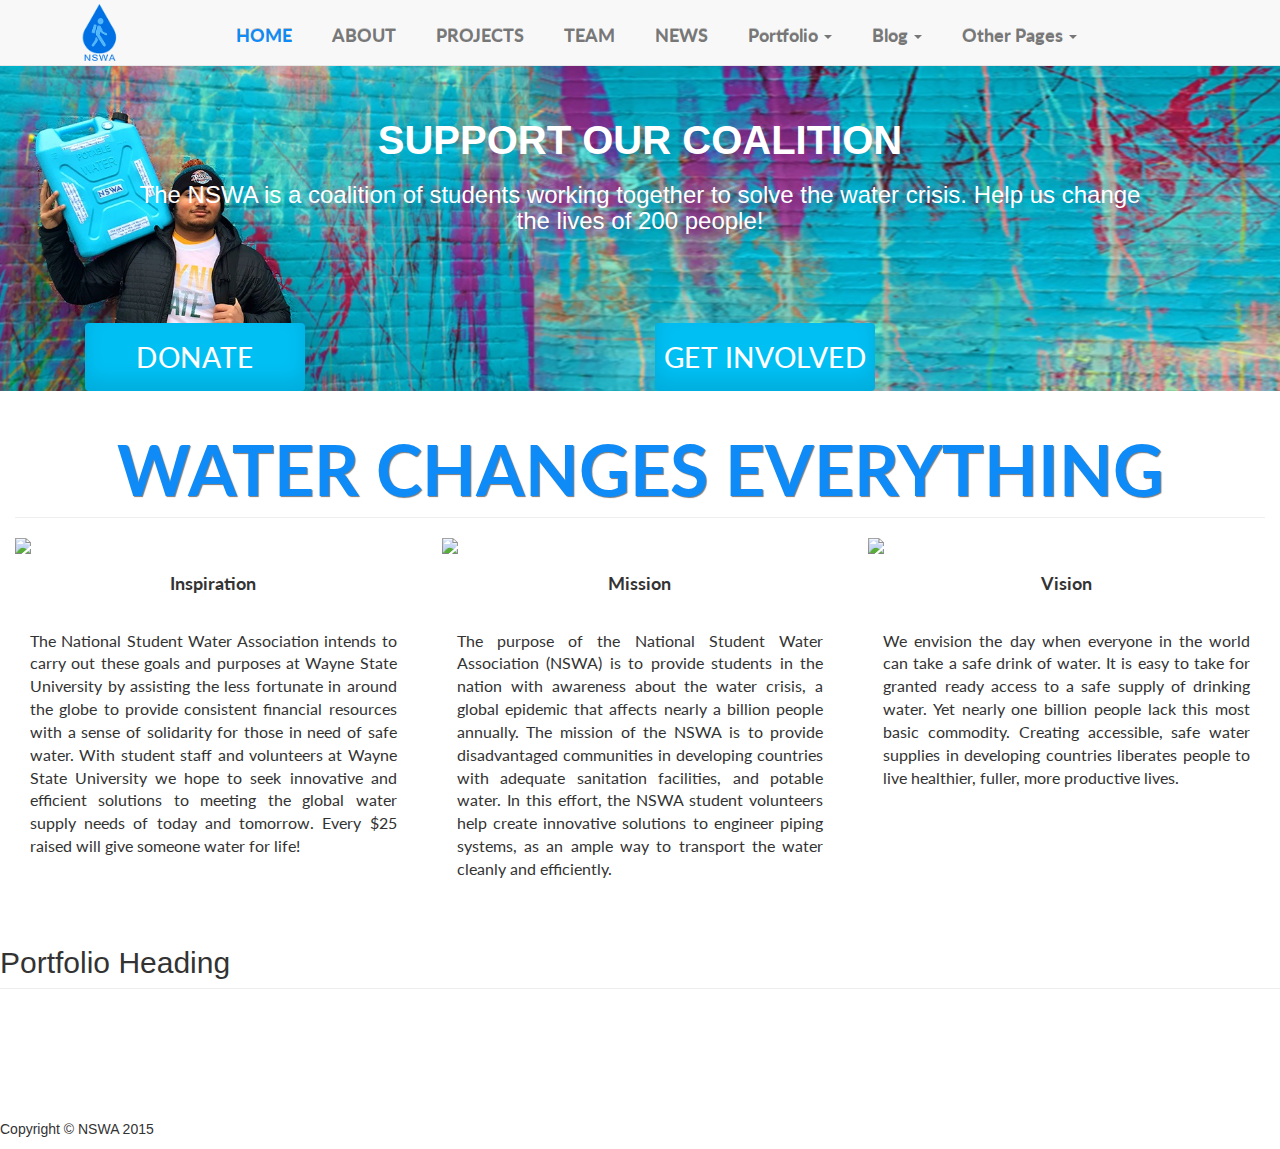
==== studentwater2/index.html @ d1b316e4 "1" ====
﻿<!DOCTYPE html>
<html lang="en">

<head>

    <meta charset="utf-8">
    <meta http-equiv="X-UA-Compatible" content="IE=edge">
    <meta name="viewport" content="width=device-width, initial-scale=1">
    <meta name="description" content="">
    <meta name="author" content="">

    <title>NSWA</title>

    <!-- Bootstrap Core CSS -->
    <link href="css/bootstrap.min.css" rel="stylesheet">

    <!-- Custom CSS -->
    <link href="css/modern-business.css" rel="stylesheet">
    <link href="css/landing.css" rel="stylesheet" />


    <!-- Custom Fonts -->
    <link href="font-awesome/css/font-awesome.min.css" rel="stylesheet" type="text/css">
    <link href="http://fonts.googleapis.com/css?family=Lato&amp;subset=latin,latin-ext" media="screen" rel="stylesheet" type="text/css">
    <!-- HTML5 Shim and Respond.js IE8 support of HTML5 elements and media queries -->
    <!-- WARNING: Respond.js doesn't work if you view the page via file:// -->
    <!--[if lt IE 9]>
        <script src="https://oss.maxcdn.com/libs/html5shiv/3.7.0/html5shiv.js"></script>
        <script src="https://oss.maxcdn.com/libs/respond.js/1.4.2/respond.min.js"></script>
    <![endif]-->
</head>

<body>
    <!-- Navigation -->
    <nav class="navbar navbar-default navbar-fixed-top" role="navigation">
        <div class="container">
            <!-- Brand and toggle get grouped for better mobile display -->
            <div class="navbar-header">
                <button type="button" class="navbar-toggle" data-toggle="collapse" data-target="#bs-example-navbar-collapse-1">
                    <span class="sr-only">Toggle navigation</span>
                    <span class="icon-bar"></span>
                    <span class="icon-bar"></span>
                    <span class="icon-bar"></span>
                </button>
                <a class="pull-left" href="index.html">
                    <img class="logo" alt="NSWA" src="img/logo.png" />
                </a>
            </div>
            <!-- Collect the nav links, forms, and other content for toggling -->
            <div class="collapse navbar-collapse" id="bs-example-navbar-collapse-1">
                <ul class="nav navbar-nav navbar-default">
                    <li>
                        <a style="color:#0e8bf6;" href="index.html">HOME</a>
                    </li>
                    <li>
                        <a href="about.html">ABOUT</a>
                    </li>
                    <li>
                        <a href="services.html">PROJECTS</a>
                    </li>
                    <li>
                        <a href="team.html">TEAM</a>
                    </li>
                    <li>
                        <a href="contact.html">NEWS</a>
                    </li>

                    <li class="dropdown">
                        <a href="#" class="dropdown-toggle" data-toggle="dropdown">Portfolio <b class="caret"></b></a>
                        <ul class="dropdown-menu">
                            <li>
                                <a href="portfolio-1-col.html">1 Column Portfolio</a>
                            </li>
                            <li>
                                <a href="portfolio-2-col.html">2 Column Portfolio</a>
                            </li>
                            <li>
                                <a href="portfolio-3-col.html">3 Column Portfolio</a>
                            </li>
                            <li>
                                <a href="portfolio-4-col.html">4 Column Portfolio</a>
                            </li>
                            <li>
                                <a href="portfolio-item.html">Single Portfolio Item</a>
                            </li>
                        </ul>
                    </li>
                    <li class="dropdown">
                        <a href="#" class="dropdown-toggle" data-toggle="dropdown">Blog <b class="caret"></b></a>
                        <ul class="dropdown-menu">
                            <li>
                                <a href="blog-home-1.html">Blog Home 1</a>
                            </li>
                            <li>
                                <a href="blog-home-2.html">Blog Home 2</a>
                            </li>
                            <li>
                                <a href="blog-post.html">Blog Post</a>
                            </li>
                        </ul>
                    </li>
                    <li class="dropdown">
                        <a href="#" class="dropdown-toggle" data-toggle="dropdown">Other Pages <b class="caret"></b></a>
                        <ul class="dropdown-menu">
                            <li>
                                <a href="full-width.html">Full Width Page</a>
                            </li>
                            <li>
                                <a href="sidebar.html">Sidebar Page</a>
                            </li>
                            <li>
                                <a href="faq.html">FAQ</a>
                            </li>
                            <li>
                                <a href="404.html">404</a>
                            </li>
                            <li>
                                <a href="pricing.html">Pricing Table</a>
                            </li>
                        </ul>
                    </li>
                </ul>
            </div>
            <!-- /.navbar-collapse -->
        </div>
        <!-- /.container -->
    </nav>

    <!-- Main Image-->
    <div class="header">
        <div class="container">
            <div style="background-color:transparent" class="jumbotron">
                <h1 style="font-weight: bold; font-size: 4rem;">SUPPORT OUR COALITION</h1>
                <h3> The NSWA is a coalition of students working together to solve the water crisis. Help us change the lives of 200 people!</h3>
            </div>
            <div class="container-fluid">
                <div class="row">
                    <div class="col-md-6">
                        <a role="button" class="btn btn-primary" href="https://donate.water.org/?a=A00000&utm_campaign=button_hero&c=Stripe&utm_medium=web&utm_content=%2F&utm_source=water_org">DONATE</a>
                    </div>
                    <div class="col-md-6">
                        <a role="button" class="btn btn-primary" href="http://www.studentwater.org/Contact">GET INVOLVED</a>
                    </div>
                </div>
            </div>
        </div>
    </div>

    <!-- Icons Section -->


    <div class="container-fluid">
        <div class="row">
            <div class="col-lg-12">
                <h1 class="page-header titlefont">
                    WATER CHANGES EVERYTHING
                </h1>
            </div>
        </div>

            <div class="row">

                <div class="col-md-4">
                    <img class="img-responsive img-center" src="/img/Inspiration.png" />
                    <div class="panel-heading">
                        <h4 class="pantext text-center">Inspiration</h4>
                    </div>
                    <div class="panbody panel-body">
                        <p style="text-align:justify">The National Student Water Association intends to carry out these goals and purposes at Wayne State University by assisting the less fortunate in around the globe to provide consistent financial resources with a sense of solidarity for those in need of safe water. With student staff and volunteers at Wayne State University we hope to seek innovative and efficient solutions to meeting the global water supply needs of today and tomorrow. Every $25 raised will give someone water for life!</p>
                    </div>
                </div>

                <div class="col-md-4">
                    <img class="img-responsive img-center" src="/img/mission.png" />
                    <div class="panel-heading">
                        <h4 class="pantext text-center">Mission</h4>
                    </div>
                    <div class="panbody panel-body">
                        <p style="text-align:justify">The purpose of the National Student Water Association (NSWA) is to provide students in the nation with awareness about the water crisis, a global epidemic that affects nearly a billion people annually. The mission of the NSWA is to provide disadvantaged communities in developing countries with adequate sanitation facilities, and potable water. In this effort, the NSWA student volunteers help create innovative solutions to engineer piping systems, as an ample way to transport the water cleanly and efficiently.</p>
                    </div>
                </div>

                <div class="col-md-4">
                    <img class="img-responsive img-center" src="/img/vision.png" />
                    <div class="panel-heading">
                        <h4 class="pantext text-center">Vision</h4>
                    </div>
                    <div class="panbody panel-body">
                        <p style="text-align:justify">We envision the day when everyone in the world can take a safe drink of water. It is easy to take for granted ready access to a safe supply of drinking water. Yet nearly one billion people lack this most basic commodity. Creating accessible, safe water supplies in developing countries liberates people to live healthier, fuller, more productive lives.</p>
                    </div>
                </div>

            </div>
        </div>

        <!-- /.row -->
        <!-- Portfolio Section -->
        <div class="row">
            <div class="col-lg-12">
                <h2 class="page-header">Portfolio Heading</h2>
            </div>
            <div class="col-md-4 col-sm-6">
                <a href="portfolio-item.html">
                    <img class="img-responsive img-portfolio img-hover" src="http://placehold.it/700x450" alt="">
                </a>
            </div>
            <div class="col-md-4 col-sm-6">
                <a href="portfolio-item.html">
                    <img class="img-responsive img-portfolio img-hover" src="http://placehold.it/700x450" alt="">
                </a>
            </div>
            <div class="col-md-4 col-sm-6">
                <a href="portfolio-item.html">
                    <img class="img-responsive img-portfolio img-hover" src="http://placehold.it/700x450" alt="">
                </a>
            </div>
            <div class="col-md-4 col-sm-6">
                <a href="portfolio-item.html">
                    <img class="img-responsive img-portfolio img-hover" src="http://placehold.it/700x450" alt="">
                </a>
            </div>
            <div class="col-md-4 col-sm-6">
                <a href="portfolio-item.html">
                    <img class="img-responsive img-portfolio img-hover" src="http://placehold.it/700x450" alt="">
                </a>
            </div>
            <div class="col-md-4 col-sm-6">
                <a href="portfolio-item.html">
                    <img class="img-responsive img-portfolio img-hover" src="http://placehold.it/700x450" alt="">
                </a>
            </div>
        </div>
        <!-- /.row -->
        <!-- Footer -->
        <footer>
            <div class="row">
                <div class="col-lg-12">
                    <p>Copyright &copy; NSWA 2015</p>
                </div>
            </div>
        </footer>

        <!-- /.container -->
        <!-- jQuery -->
        <script src="js/jquery.js"></script>

        <!-- Bootstrap Core JavaScript -->
        <script src="js/bootstrap.min.js"></script>

        <!-- Script to Activate the Carousel -->
        <script>
            $('.carousel').carousel({
                interval: 5000 //changes the speed
            })
        </script>

        <!-- Script to Resize the Header-->
        <!--<script>
        $(function () {
            $(window).on("load resize", function (){
                $(".header").css("height", window.innerHeight);
            });
        });
        </script>-->

</body>

</html>
---- studentwater2/css/modern-business.css ----
/*!
 * Start Bootstrap - Modern Business HTML Template (http://startbootstrap.com)
 * Code licensed under the Apache License v2.0.
 * For details, see http://www.apache.org/licenses/LICENSE-2.0.
 */

/* Global Styles */

html,
body {
    height: 100%;
}

body {
    padding-top: 50px; /* Required padding for .navbar-fixed-top. Remove if using .navbar-static-top. Change if height of navigation changes. */
}

.img-portfolio {
    margin-bottom: 30px;
}

.img-hover:hover {
    opacity: 0.8;
}

/* Home Page Carousel */

header.carousel {
    height: 50%;
}

header.carousel .item,
header.carousel .item.active,
header.carousel .carousel-inner {
    height: 100%;
}

header.carousel .fill {
    width: 100%;
    height: 100%;
    background-position: center;
    background-size: cover;
}

/* 404 Page Styles */

.error-404 {
    font-size: 100px;
}

/* Pricing Page Styles */

.price {
    display: block;
    font-size: 50px;
    line-height: 50px;
}

.price sup {
    top: -20px;
    left: 2px;
    font-size: 20px;
}

.period {
    display: block;
    font-style: italic;
}

/* Footer Styles */

footer {
    margin: 50px 0;
}

/* Responsive Styles */

@media(max-width:991px) {
    .customer-img,
    .img-related {
        margin-bottom: 30px;
    }
}

@media(max-width:767px) {
    .img-portfolio {
        margin-bottom: 15px;
    }

    header.carousel .carousel {
        height: 70%;
    }
}

.navbar img {
    width: 40%;
    height:auto;
}

.navbar-default .navbar-nav > li > a{
    margin-top:10px;
    text-shadow: 0 -1px 0 rgba(0,0,0,0.25);
    font-weight: bolder;
    font-family: "Lato";
    font-size:large;
    color: #777777;
    margin-right:10px;
}

.navbar-default .navbar-nav > li > a:hover, .navbar-default .navbar-nav > li > a:focus {
    /*background-color: #FFFF00;*/
    color: #0e8bf6;
}
---- studentwater2/css/landing.css ----
﻿body {

}
.titlefont {
    text-align: center !important;
    font-weight: bold;
    font-family: "Lato",sans-serif;
    font-size: 5em;
    clear: both !important;
    color: #0E8BF6;
    text-shadow:1px 1px 1px  #7B7A7A !important; 
}

.pantext{

    font-weight:bold;
    text-align:center;
    font-family:"Lato",Helvetica,Arial,sans-serif  !important;
    font-size:large;

        /*text-align: center !important;
    font-weight: bold;
    font-family: "Lato",sans-serif;
    font-size: 5em;
    clear: both !important;
    color: #0E8BF6;
    text-shadow:1px 1px 1px  #7B7A7A !important;*/ 
}

.panbody{
    font-weight:normal;
    text-align:center;
    font-family:"Lato",Helvetica,Arial,sans-serif  !important;
    font-size:medium;
}

.btn.btn-primary {
    background-color: #00BFF3;
    border-radius: 4px;
    box-shadow: 0px -10px 20px rgba(0,0,0,0.1) inset;
    float: left;
    font-family: "Lato",sans-serif;
    font-weight: 500;
    letter-spacing: 0.02em;
    padding: 14px 0px;
    text-align: center;
    border: medium none;
    font-size: 2em;
    width: 220px;
}
/*.header {
    position: relative;
    width: 100%;
    height-min: auto;
    text-align: center;
    color: #fff;
    background-image: url(../img/header.jpg);
    background-repeat:no-repeat !important;
    background-position:center !important;
    background-size: cover !important;
    -webkit-background-size: cover !important;
    -moz-background-size: cover !important;
    -o-background-size: cover !important;
}*/

.header {
    width: 100%;
    text-align: center;
    color: #fff;
    background-image: url(../img/header.jpg);
    background-repeat:no-repeat !important;
    background-size: cover !important;
    -webkit-background-size: cover !important;
    -moz-background-size: cover !important;
    -o-background-size: cover !important;
}

/*.fill-screen{
  width:100%;
  height:100%;
  /*height:calc(100% - 1px);*/
  /*background-image:url('../img/header.jpg');
  background-size:cover;
}*/*/

/*header {
    background-image: url(../img/header.jpg);
    position: relative;
    background-attachment: scroll;
    background-position: center center;
    background-size: cover;
    text-align: center;
    color: #fff;
}*/

 /*.panelHeadText{
    font-weight:bold;
    text-align:center;
    font-family:"Lato",Helvetica,Arial,sans-serif  !important;
    font-size:medium;
 }*/

img {
    width: 100%;
}




/*.navbar {
    margin-top:10px;
    text-shadow: 0 -1px 0 rgba(0,0,0,0.25);
    font-weight: bolder;
    font-family: "Lato";
    font-size:large;
    color: #777777;
    margin-right:10px;
}*/

/*.navbar img {
    width: 40%;
    height:auto;
}

.navbar-default .navbar-nav > li > a{
    margin-top:10px;
    text-shadow: 0 -1px 0 rgba(0,0,0,0.25);
    font-weight: bolder;
    font-family: "Lato";
    font-size:large;
    color: #777777;
    margin-right:10px;
}

.navbar-default .navbar-nav > li > a:hover, .navbar-default .navbar-nav > li > a:focus {
    /*background-color: #FFFF00;*/
    color: #0e8bf6;
}*/
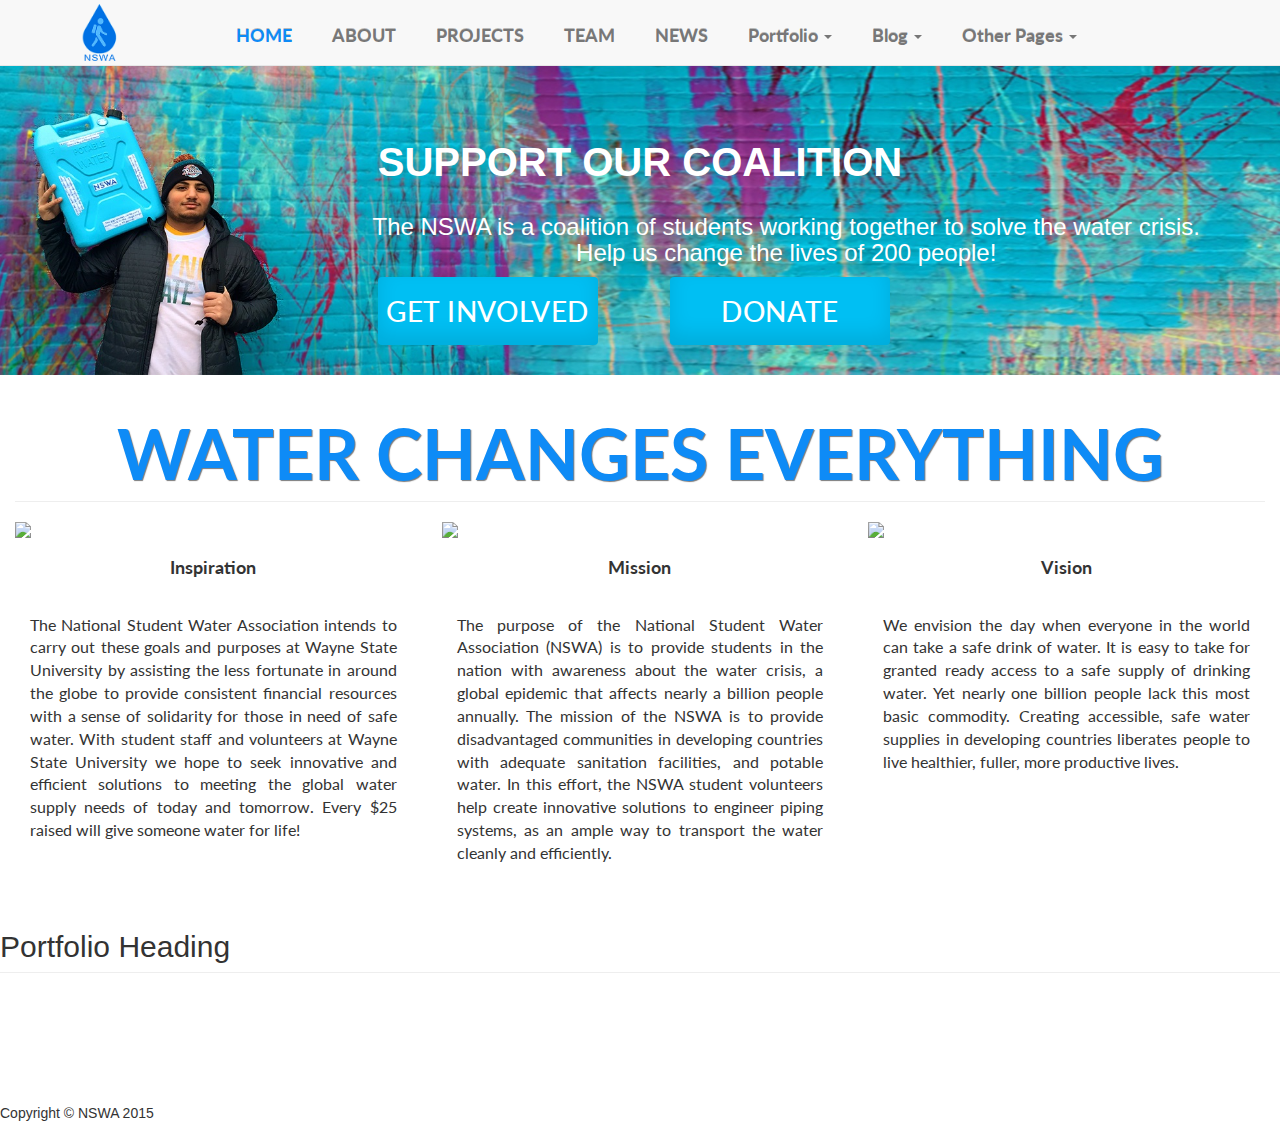
==== commit 15327419: "1" ====
--- a/studentwater2/index.html
+++ b/studentwater2/index.html
@@ -62,7 +62,7 @@
                         <a href="team.html">TEAM</a>
                     </li>
                     <li>
-                        <a href="contact.html">NEWS</a>
+                        <a href="news.html">NEWS</a>
                     </li>
 
                     <li class="dropdown">
@@ -127,36 +127,66 @@
     </nav>
 
     <!-- Main Image-->
-    <div class="header">
+    <!--<div class="header">
         <div class="container">
+            <div class="row" style="height:5em"></div>
             <div style="background-color:transparent" class="jumbotron">
                 <h1 style="font-weight: bold; font-size: 4rem;">SUPPORT OUR COALITION</h1>
                 <h3> The NSWA is a coalition of students working together to solve the water crisis. Help us change the lives of 200 people!</h3>
             </div>
-            <div class="container-fluid">
+            <div class="container">
                 <div class="row">
-                    <div class="col-md-6">
+                    <div class="col-md-2 col-md-offset-6">
                         <a role="button" class="btn btn-primary" href="https://donate.water.org/?a=A00000&utm_campaign=button_hero&c=Stripe&utm_medium=web&utm_content=%2F&utm_source=water_org">DONATE</a>
                     </div>
-                    <div class="col-md-6">
+                    <div class="col-md-2 col-md-pull-5">
                         <a role="button" class="btn btn-primary" href="http://www.studentwater.org/Contact">GET INVOLVED</a>
                     </div>
-                </div>
-            </div>
-        </div>
-    </div>
-
-    <!-- Icons Section -->
-
-
-    <div class="container-fluid">
-        <div class="row">
-            <div class="col-lg-12">
-                <h1 class="page-header titlefont">
-                    WATER CHANGES EVERYTHING
-                </h1>
-            </div>
-        </div>
+                    <div class="row" style="height:7em"></div>
+                </div>
+            </div>
+        </div>
+    </div>-->
+
+
+    <div class="header">
+        <div class="container">
+            <div class="row" style="height:5em"></div>
+            <div class="row class="col-md-6 col-md-push-10"">
+                <h1 style="font-weight: bold; font-size: 4rem;">SUPPORT OUR COALITION</h1>
+            </div>
+            <div class="row">
+                <div class="col-md-9 col-md-offset-3">
+                    <h3> The NSWA is a coalition of students working together to solve the water crisis. Help us change the lives of 200 people!</h3>
+                    </div>
+                </div>
+                <div class="container">
+                    <div class="row">
+                        <div class="col-md-2 col-md-offset-6">
+                            <a role="button" class="btn btn-primary" href="https://donate.water.org/?a=A00000&utm_campaign=button_hero&c=Stripe&utm_medium=web&utm_content=%2F&utm_source=water_org">DONATE</a>
+                        </div>
+                        <div class="col-md-2 col-md-pull-5">
+                            <a role="button" class="btn btn-primary" href="http://www.studentwater.org/Contact">GET INVOLVED</a>
+                        </div>
+                        <div class="row" style="height:7em"></div>
+                    </div>
+                </div>
+            </div>
+        </div>
+
+
+
+        <!-- Icons Section -->
+
+
+        <div class="container-fluid">
+            <div class="row">
+                <div class="col-lg-12">
+                    <h1 class="page-header titlefont">
+                        WATER CHANGES EVERYTHING
+                    </h1>
+                </div>
+            </div>
 
             <div class="row">
 
--- a/studentwater2/css/modern-business.css
+++ b/studentwater2/css/modern-business.css
@@ -10,6 +10,7 @@
 body {
     height: 100%;
 }
+
 
 body {
     padding-top: 50px; /* Required padding for .navbar-fixed-top. Remove if using .navbar-static-top. Change if height of navigation changes. */
--- a/studentwater2/css/landing.css
+++ b/studentwater2/css/landing.css
@@ -9,6 +9,16 @@
     clear: both !important;
     color: #0E8BF6;
     text-shadow:1px 1px 1px  #7B7A7A !important; 
+}
+
+.smallTitleFont {
+    text-align: center !important;
+    font-weight: bold;
+    font-family: "Lato",sans-serif;
+    font-size: 3em;
+    clear: both !important;
+    color: #0E8BF6;
+    text-shadow: 1px 1px 1px #7B7A7A !important;
 }
 
 .pantext{
